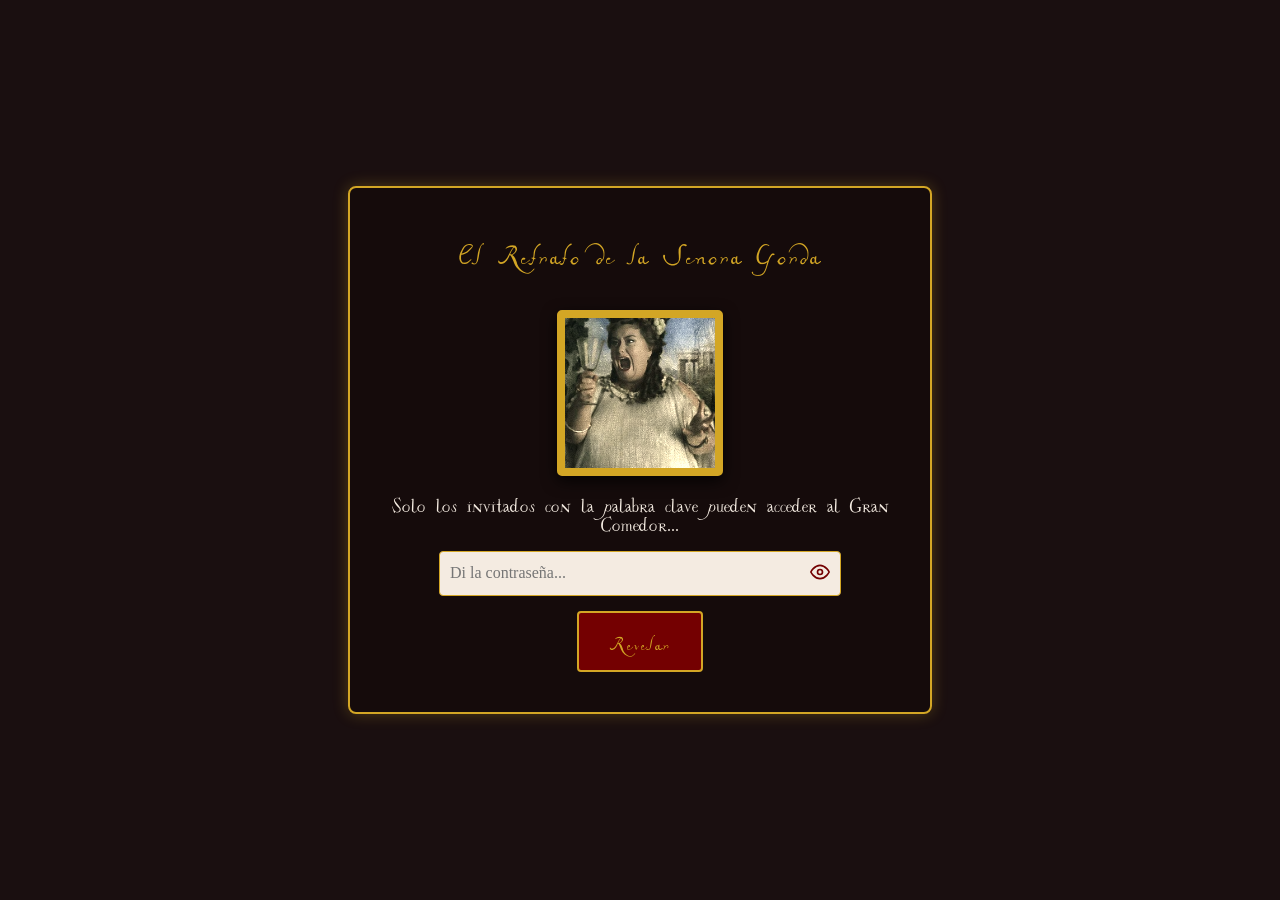
==== index.html @ 7e9cfd4f "subir nuevas imagenes profeta" ====
<!DOCTYPE html>
<html lang="es">
<head>
    <meta charset="UTF-8">
    <meta name="viewport" content="width=device-width, initial-scale=1.0">
    <title>Enlace Jose y Mila - La Boda Mágica</title>
    <link rel="icon" type="image/png" href="assets/EscudoJM.png">
    <link rel="apple-touch-icon" href="assets/EscudoJM.png">
    <link rel="stylesheet" href="css/style.css">
</head>
<body>

<div id="pantalla-bloqueo-wrapper">
    <div id="pantalla-bloqueo" class="contenedor">
        <h2>El Retrato de la Senora Gorda</h2>
        <div class="marco-cuadro">
            <img src="assets/senora-gorda.jpg" alt="La Senora Gorda" class="foto-gorda">
        </div>
        <p>Solo los invitados con la palabra clave pueden acceder al Gran Comedor...</p>

        <div class="grupo-contrasena">
            <input type="password" id="input-contrasena" placeholder="Di la contraseña...">
            <button type="button" onclick="togglePassword()" class="btn-ojo">
                <svg id="icono-ojo-abierto" class="icono-ojo" xmlns="http://www.w3.org/2000/svg" width="24" height="24" viewBox="0 0 24 24" fill="none" stroke="currentColor" stroke-width="2" stroke-linecap="round" stroke-linejoin="round">
                    <path d="M1 12s4-8 11-8 11 8 11 8-4 8-11 8-11-8-11-8z"/>
                    <circle cx="12" cy="12" r="3"/>
                </svg>
                <svg id="icono-ojo-cerrado" class="icono-ojo" style="display: none;" xmlns="http://www.w3.org/2000/svg" width="24" height="24" viewBox="0 0 24 24" fill="none" stroke="currentColor" stroke-width="2" stroke-linecap="round" stroke-linejoin="round">
                    <path d="M17.94 17.94A10.07 10.07 0 0 1 12 20c-7 0-11-8-11-8a18.45 18.45 0 0 1 5.06-5.94M9.9 4.24A9.12 9.12 0 0 1 12 4c7 0 11 8 11 8a18.5 18.5 0 0 1-2.16 3.19m-6.72-1.07a3 3 0 1 1-4.24-4.24"/>
                    <line x1="1" y1="1" x2="23" y2="23"/>
                </svg>
            </button>
        </div>
        <button onclick="verificarContrasena()" class="btn-magico">Revelar</button>
        <p id="mensaje-error" style="color: #740001; display: none; margin-top: 10px;">
            ¡Contraseña incorrecta! ¡Fuera de aquí antes de que llame a Filch!
        </p>
    </div>
</div>

<div id="layout-principal" style="display: none;">

    <button id="btn-menu-movil" onclick="toggleMenuLateral()">&#9776; Menu</button>

    <aside id="menu-lateral">
        <button class="btn-cerrar-menu" onclick="toggleMenuLateral()">X</button>
        <img src="assets/EscudoJM.png" alt="Escudo Jose y Mila" class="escudo-menu">
        <nav class="navegacion-pestanas">
            <button class="tab-btn activo" onclick="abrirPestana('inicio')">Inicio</button>
            <button class="tab-btn" onclick="abrirPestana('mapa')">Mapa del Merodeador</button>
            <button class="tab-btn" onclick="abrirPestana('profeta')">El Profeta</button>
            <button class="tab-btn btn-destacado" onclick="abrirPestana('rsvp')">Confirmar Asistencia</button>
        </nav>
    </aside>

    <main id="contenido-pestanas">

        <section id="inicio" class="pestana activa">
            <h1>El Juramento Inquebrantable de Jose y Mila</h1>
            <p class="intro-magica">Nos complace invitaros a celebrar nuestro gran día. Preparad vuestras mejores túnicas.</p>

            <div class="grid-informacion">
                <div class="tarjeta-magica">
                    <h3>Horario de Clases (El Programa)</h3>
                    <ul class="lista-horario">
                        <li><span>12:00</span> - Llegada de invitados (Ceremonia)</li>
                        <li><span>14:00</span> - Cóctel de bienvenida</li>
                        <li><span>15:30</span> - Banquete en el Gran Comedor</li>
                        <li><span>18:30</span> - Baile y Barra Libre</li>
                    </ul>
                </div>
                <div class="tarjeta-magica">
                    <h3>Aprendices de Mago (Ninos)</h3>
                    <p>Nuestros pequeños estarán correteando por allí, contaremos con animadores y actividades especiales para que las nuevas generaciones de Hogwarts se lo pasen en grande.</p>
                </div>
                <div class="tarjeta-magica">
                    <h3>Camara de Gringotts (Regalos)</h3>
                    <p>Vuestra presencia es el mejor regalo, pero si deseáis ayudarnos a llenar nuestra cámara acorazada, podéis enviar vuestros galeones a la siguiente bóveda:</p>
                    <p class="cuenta-bancaria">ESXX XXXX XXXX XXXX XXXX</p>
                    <p class="nota-pequena"><em>Titulares: Jose y Mila</em></p>
                </div>
            </div>
        </section>

        <section id="mapa" class="pestana">
            <h1>Ubicaciones y Trasladores</h1>
            <div class="mapa-merodeador-grande">
                <div class="ruta-mapa">
                    <span class="lugar el-bonillo">El Bonillo</span>
                    <div class="huellas"><span class="pasos">&#128099;</span></div>
                    <span class="lugar el-banquete">El Banquete</span>
                    <div class="huellas"><span class="pasos">&#128099;</span></div>
                    <span class="lugar fortuna">Fortuna</span>
                </div>
            </div>
            <div class="grid-informacion" style="margin-top: 20px;">
                <div class="tarjeta-magica">
                    <h3>La Ceremonia</h3>
                    <p>Se celebrará en Fortuna a las [00:00]. En [Nombre de la Iglesia/Juzgado].</p>
                </div>
                <div class="tarjeta-magica">
                    <h3>El Banquete</h3>
                    <p>A continuación, el Gran Comedor nos espera en [Nombre de la Finca/Restaurante].</p>
                </div>
            </div>
            <p class="nota-pequena" style="text-align: center;"><em>* Habrá autobuses mágicos habilitados desde El Bonillo. Os pediremos confirmación en el formulario.</em></p>
        </section>

        <section id="profeta" class="pestana">
            <div class="seccion-profeta">
                <h2 class="titulo-profeta">El Profeta Diario</h2>
                <div class="columnas-profeta">
                    <p><strong>¡EXTRA, EXTRA!</strong> El Ministerio de Magia confirma el enlace más esperado del año entre Jose y Mila. Se rumorea que habrá grandes banquetes y pócimas para todos.</p>
                    <img src="assets/profeta.gif" alt="Imagen en movimiento" class="imagen-movimiento">
                    <p><strong>Alojamiento:</strong> Para los magos y brujas que viajen desde lejos, recomendamos reservar habitación en "El Caldero Chorreante" local (Hotel [Nombre Hotel], a solo 5 minutos en escoba).</p>
                    <p><strong>Vestimenta:</strong> Se ruega etiqueta de gala. Las túnicas de segunda mano de los hermanos Weasley están permitidas, pero intentad quitarles el olor a gnomo.</p>
                    <img src="assets/novios.gif" alt="Imagen en movimiento" class="imagen-movimiento">
                </div>
            </div>
        </section>

        <section id="rsvp" class="pestana">
            <div class="pergamino-formulario">
                <h2>Registro en el Libro de Honor</h2>
                <div class="subtitulo">Por favor, confirma tu asistencia antes de que la lechuza parta</div>

                <form action="https://formspree.io/f/mgojanjk" method="POST" id="form-rsvp">
                    <div class="grupo-campo">
                        <label for="nombre">Nombre y Apellidos del invitado:</label>
                        <input type="text" id="nombre" name="nombre" placeholder="Ej. Sirius Black" required>
                    </div>
                    <div class="grupo-campo">
                        <label>¿Asistirás al banquete de gala?</label>
                        <div class="opciones-radio">
                            <label><input type="radio" name="asistencia" value="Asistirá" checked required> Acepto con honor</label>
                            <label><input type="radio" name="asistencia" value="No Asistirá"> Lamento no poder asistir</label>
                        </div>
                    </div>
                    <div class="grupo-campo">
                        <label for="acompanantes">¿Cuántos magos/brujas te acompañan? (Incluyendo niños):</label>
                        <input type="number" id="acompanantes" name="acompanantes" min="0" max="10" value="0">
                    </div>

                    <div class="grupo-campo">
                        <label>Test del Sombrero Seleccionador (Para tu mesa):</label>
                        <div class="test-sombrero">
                            <div class="pregunta-test">
                                <strong>1. ¿Qué cualidad mágica te define más?</strong>
                                <div class="opciones-radio">
                                    <label><input type="radio" name="q1" value="G" required> Valentía</label>
                                    <label><input type="radio" name="q1" value="S"> Astucia</label>
                                    <label><input type="radio" name="q1" value="R"> Inteligencia</label>
                                    <label><input type="radio" name="q1" value="H"> Lealtad</label>
                                </div>
                            </div>
                            <div class="pregunta-test">
                                <strong>2. El domingo prefieres...</strong>
                                <div class="opciones-radio">
                                    <label><input type="radio" name="q2" value="G" required> Ir a la aventura</label>
                                    <label><input type="radio" name="q2" value="S"> Ganar a un juego</label>
                                    <label><input type="radio" name="q2" value="R"> Leer un libro</label>
                                    <label><input type="radio" name="q2" value="H"> Cuidar plantas/animales</label>
                                </div>
                            </div>
                            <button type="button" onclick="asignarCasa()" class="btn-magico" style="font-size: 16px; padding: 5px 15px; width: 100%;">¡Sombrero, elige!</button>
                            <div id="resultado-sombrero" class="resultado-casa"></div>
                            <input type="hidden" id="casa-asignada" name="casa_hogwarts" value="No asignada">
                        </div>
                    </div>

                    <div class="grupo-campo">
                        <label for="restricciones">¿Alergias o pociones prohibidas?</label>
                        <textarea id="restricciones" name="restricciones_alimenticias" rows="2" placeholder="Ej. Menú infantil, celiaco, etc."></textarea>
                    </div>
                    <button type="submit" class="btn-magico" style="width: 100%;">Enviar Lechuza</button>
                </form>
            </div>
        </section>
    </main>
</div>

<img src="assets/snitch.png" id="snitch" onclick="atraparSnitch()" alt="Snitch Dorada">

<div id="modal-secreto" onclick="cerrarModal()">
    <div class="contenido-secreto" onclick="event.stopPropagation()">
        <h2>¡Atrapaste la Snitch!</h2>
        <p><strong>¡150 puntos para tu casa!</strong></p>
        <p>Tienes unos reflejos dignos de un Buscador. Enseña este mensaje en la barra libre el día de la boda para reclamar el cóctel especial <em>"Felix Felicis"</em> inventado por Jose.</p>
        <button class="btn-magico" onclick="cerrarModal()" style="font-size: 16px; padding: 10px;">Travesura Realizada</button>
    </div>
</div>
<script src="js/main.js"></script>
</body>
</html>
---- css/style.css ----
/* Importación de tipografías mágicas */
@font-face {
    font-family: 'PrivetDrive';
    src: url('../assets/4-privet-drive.otf') format('opentype');
    unicode-range: U+0020, U+0030-0039, U+0041-005A, U+0061-007A;
}
@font-face {
    font-family: 'DearMrPotter';
    src: url('../assets/dearmrpotter.otf') format('opentype');
    unicode-range: U+0020, U+0030-0039, U+0041-005A, U+0061-007A;
}

body {
    background-color: #1a0f10;
    color: #f4ebe1;
    font-family: 'PrivetDrive', 'Georgia', serif;
    margin: 0;
    min-height: 100vh;
}

/* --- LOGIN SCREEN (Señora Gorda) --- */
#pantalla-bloqueo-wrapper {
    position: fixed; top: 0; left: 0; width: 100vw; height: 100vh;
    display: flex; justify-content: center; align-items: center;
    background-color: #1a0f10; z-index: 2000;
}
.contenedor {
    background: rgba(20, 10, 10, 0.8); border: 2px solid #d3a625;
    padding: 40px; border-radius: 8px; box-shadow: 0 0 15px rgba(211, 166, 37, 0.3);
    max-width: 500px; width: 90%; text-align: center;
}
.marco-cuadro {
    width: 150px; height: 150px; margin: 0 auto 20px auto;
    border: 8px solid #d3a625; border-radius: 5px; background: #000;
    box-shadow: 0 5px 15px rgba(0,0,0,0.8), inset 0 0 10px rgba(0,0,0,0.5); overflow: hidden;
}
.foto-gorda { width: 100%; height: 100%; object-fit: cover; filter: sepia(0.4) contrast(1.1); }

h1, h2 {
    color: #d3a625; font-family: 'DearMrPotter', 'Georgia', serif;
    font-weight: normal; font-size: 2.5em; letter-spacing: 2px; margin-top: 0; text-align: center;
}

/* INPUTS Y BOTONES */
.grupo-contrasena {
    display: flex; align-items: center; justify-content: center; width: 80%;
    margin: 0 auto 15px; border: 1px solid #d3a625; background: #f4ebe1; border-radius: 4px;
}
input[type="password"], input[type="text"], input[type="number"], textarea {
    flex-grow: 1; padding: 10px; font-size: 16px; border: none; background: transparent; font-family: 'Georgia', serif;
}
input:focus, textarea:focus { outline: none; }
.btn-ojo { padding: 10px; background: transparent; border: none; color: #740001; cursor: pointer; }
.btn-ojo:hover { color: #d3a625; }
.icono-ojo { width: 20px; height: 20px; }
.btn-magico {
    display: inline-block; background-color: #740001; color: #d3a625; padding: 12px 30px;
    border: 2px solid #d3a625; cursor: pointer; border-radius: 4px; transition: 0.3s;
    font-size: 28px; font-family: 'DearMrPotter', 'Georgia', serif; letter-spacing: 2px;
}
.btn-magico:hover { background-color: #d3a625; color: #740001; box-shadow: 0 0 10px #d3a625; }
.vibrar { animation: vibracion 0.3s; }
@keyframes vibracion { 0% { transform: translateX(0); } 25% { transform: translateX(-5px); } 50% { transform: translateX(5px); } 75% { transform: translateX(-5px); } 100% { transform: translateX(0); } }

/* --- LAYOUT PRINCIPAL (APP) --- */
#layout-principal { display: flex; min-height: 100vh; width: 100%; position: relative; }

/* Menú Lateral */
#menu-lateral {
    width: 250px; background-color: #140a0a; border-right: 2px solid #d3a625;
    padding: 30px 0; display: flex; flex-direction: column; align-items: center;
    position: fixed; height: 100vh; top: 0; left: 0; z-index: 1000; overflow-y: auto; transition: 0.3s;
}
.btn-cerrar-menu { display: none; } /* Solo visible en móvil */
.escudo-menu { width: 140px; margin-bottom: 30px; filter: drop-shadow(0 0 5px rgba(211,166,37,0.3)); }
.navegacion-pestanas { width: 100%; display: flex; flex-direction: column; gap: 10px; }
.tab-btn {
    background: transparent; color: #c5b39a; border: none; border-left: 4px solid transparent;
    padding: 15px 20px; text-align: left; font-family: 'Georgia', serif; font-size: 16px; cursor: pointer; transition: 0.3s;
}
.tab-btn:hover { background: rgba(211, 166, 37, 0.1); color: #d3a625; }
.tab-btn.activo { background: rgba(116, 0, 1, 0.3); border-left: 4px solid #d3a625; color: #d3a625; font-weight: bold; }
.btn-destacado { color: #d3a625; margin-top: 20px; border-top: 1px dashed rgba(211,166,37,0.3); padding-top: 20px; }

/* Contenido Principal */
#contenido-pestanas {
    margin-left: 250px; /* Deja espacio para el menú fijo */
    padding: 40px; flex-grow: 1; box-sizing: border-box; max-width: 1000px; margin-right: auto;
}
.pestana { display: none; animation: fadeIn 0.5s; }
.pestana.activa { display: block; }
@keyframes fadeIn { from { opacity: 0; transform: translateY(10px); } to { opacity: 1; transform: translateY(0); } }

/* Botón Móvil Hamburguesa */
#btn-menu-movil {
    display: none; position: fixed; top: 15px; left: 15px; z-index: 100;
    background: #740001; color: #d3a625; border: 2px solid #d3a625; padding: 10px 15px;
    border-radius: 4px; font-family: 'Georgia', serif; font-weight: bold; cursor: pointer;
}

/* --- ESTILOS DE LOS CONTENIDOS INTERNOS --- */
.intro-magica { font-size: 18px; margin-bottom: 30px; color: #eeba30; font-style: italic; text-align: center; }
.grid-informacion { display: grid; grid-template-columns: repeat(auto-fit, minmax(280px, 1fr)); gap: 20px; margin-bottom: 30px; }
.tarjeta-magica { background: rgba(244, 235, 225, 0.08); border: 1px solid #740001; padding: 20px; border-radius: 8px; box-shadow: inset 0 0 15px rgba(0, 0, 0, 0.5); }
.tarjeta-magica h3 { color: #d3a625; font-family: 'DearMrPotter', serif; font-size: 1.8em; margin-top: 0; margin-bottom: 15px; border-bottom: 1px solid #740001; padding-bottom: 5px; }
.tarjeta-magica p { font-size: 15px; line-height: 1.5; margin-bottom: 10px; }
.lista-horario { list-style: none; padding: 0; margin: 0; }
.lista-horario li { margin-bottom: 12px; border-bottom: 1px dashed rgba(211, 166, 37, 0.4); padding-bottom: 8px; }
.lista-horario span { font-weight: bold; color: #d3a625; }
.cuenta-bancaria { font-family: 'Courier New', monospace; font-size: 16px !important; background: rgba(0, 0, 0, 0.4); padding: 10px; text-align: center; border: 1px dashed #d3a625; color: #f4ebe1; }
.nota-pequena { font-size: 13px !important; color: #c5b39a; }

/* Mapa */
.mapa-merodeador-grande { background: #e3d3b6; background-image: radial-gradient(#d4c09d 1px, transparent 1px); background-size: 10px 10px; border: 2px solid #5c4033; border-radius: 4px; padding: 30px; color: #3d2612; }
.ruta-mapa { display: flex; justify-content: space-between; align-items: center; font-family: 'DearMrPotter', serif; font-size: 1.5em; }
.lugar { background: rgba(255,255,255,0.5); padding: 5px 10px; border-radius: 3px; font-weight: bold; z-index: 2; }
.huellas { flex-grow: 1; border-bottom: 2px dashed #740001; margin: 0 15px; opacity: 0.6; }

/* Profeta */
.seccion-profeta { background: #f4ebe1; color: #2b1a0a; padding: 30px; border: 4px double #3d2612; border-radius: 2px; }
.titulo-profeta { font-family: 'Georgia', serif; text-transform: uppercase; font-size: 32px; color: #2b1a0a; text-align: center; border-bottom: 3px solid #2b1a0a; padding-bottom: 10px; letter-spacing: 5px; }
.columnas-profeta { column-count: 2; column-gap: 30px; column-rule: 1px solid #c5b39a; font-size: 15px; line-height: 1.6; font-family: 'Georgia', serif; text-align: justify; }
.imagen-movimiento { width: 100%; border: 2px solid #2b1a0a; margin: 15px 0; filter: sepia(0.3) grayscale(0.2); }

/* Formulario (Estilo Pergamino) */
.pergamino-formulario { background: #f4ebe1; border: 2px solid #d3a625; padding: 40px; border-radius: 4px; color: #3d2612; max-width: 600px; margin: 0 auto; box-shadow: 0 0 20px rgba(0,0,0,0.6); }
.pergamino-formulario h2 { color: #740001; font-size: 2em; margin-bottom: 5px; }
.subtitulo { text-align: center; font-style: italic; margin-bottom: 30px; }
.grupo-campo { margin-bottom: 20px; }
.grupo-campo label { display: block; font-weight: bold; margin-bottom: 8px; color: #4a0002; font-family: 'Georgia', serif;}
.grupo-campo input[type="text"], .grupo-campo input[type="number"], .grupo-campo textarea { width: 100%; border: 1px solid #c5b39a; box-sizing: border-box; background: rgba(255,255,255,0.6); }
.opciones-radio { display: flex; gap: 15px; flex-wrap: wrap; }
.opciones-radio label { font-weight: normal; cursor: pointer; display: flex; align-items: center; gap: 5px; }
.test-sombrero { background: rgba(116, 0, 1, 0.05); border: 1px dashed #d3a625; padding: 15px; border-radius: 5px; }
.resultado-casa { display: none; text-align: center; font-family: 'DearMrPotter', serif; font-size: 24px; margin-top: 15px; padding: 10px; border-radius: 5px; transition: 0.5s; }

/* --- RESPONSIVE (MÓVILES) --- */
@media screen and (max-width: 768px) {
    #btn-menu-movil { display: block; } /* Mostrar botón hamburguesa */
    #menu-lateral { left: -250px; } /* Ocultar menú lateral por defecto */
    #menu-lateral.abierto { left: 0; box-shadow: 5px 0 15px rgba(0,0,0,0.8); }
    .btn-cerrar-menu { display: block; position: absolute; top: 15px; right: 15px; background: transparent; color: #d3a625; border: none; font-size: 24px; cursor: pointer; }
    #contenido-pestanas { margin-left: 0; padding: 60px 20px 20px 20px; } /* Quitar margen izquierdo y bajar por el botón menú */
    .columnas-profeta { column-count: 1; }
    .ruta-mapa { flex-direction: column; gap: 10px; }
    .huellas { border-bottom: none; border-left: 2px dashed #740001; height: 30px; margin: 5px 0; }
    .opciones-radio { flex-direction: column; gap: 8px; }
    .pasos {
        transform: rotate(180deg); /* Pies mirando hacia abajo */
        animation: caminarMovil 4s infinite linear;
        left: -12px;
    }
    @keyframes caminarMovil {
        0% { top: 0%; opacity: 0; }
        15% { opacity: 1; }
        85% { opacity: 1; }
        100% { top: 80%; opacity: 0; }
    }
}

/* =========================================
   ANIMACIONES MAPA DEL MERODEADOR
   ========================================= */
.huellas {
    position: relative; display: flex; align-items: center;
}
.pasos {
    position: absolute; font-size: 1.5em; filter: sepia(1) hue-rotate(320deg) saturate(3);
    transform: rotate(90deg); /* Giramos los pies para que miren a la derecha */
    animation: caminar 4s infinite linear;
}

@keyframes caminar {
    0% { left: 0%; opacity: 0; }
    15% { opacity: 1; }
    85% { opacity: 1; }
    100% { left: 85%; opacity: 0; }
}

/* =========================================
   LA SNITCH DORADA Y EL MODAL SECRETO
   ========================================= */
#snitch {
    position: fixed; top: 20%; left: -100px; /* Empieza fuera de la pantalla */
    width: 60px; cursor: pointer; z-index: 9999; display: none;
}

/* Animación: Aletea muy rápido arriba y abajo, y cruza la pantalla en 8 segundos */
.volando {
    animation: aleteo 0.1s infinite alternate, cruzarPantalla 8s linear forwards;
}

@keyframes aleteo {
    0% { transform: translateY(0px) rotate(-10deg); }
    100% { transform: translateY(-15px) rotate(10deg); }
}

@keyframes cruzarPantalla {
    0% { left: -100px; top: 30%; }
    25% { top: 10%; }
    50% { top: 60%; }
    75% { top: 20%; }
    100% { left: 110vw; top: 40%; }
}

#modal-secreto {
    display: none; position: fixed; top: 0; left: 0; width: 100vw; height: 100vh;
    background: rgba(0,0,0,0.8); z-index: 10000; justify-content: center; align-items: center;
}
.contenido-secreto {
    background: #f4ebe1; padding: 40px; border: 4px solid #d3a625;
    border-radius: 10px; color: #3d2612; max-width: 400px; text-align: center;
    box-shadow: 0 0 30px #eeba30;
}
.contenido-secreto h2 { font-family: 'DearMrPotter', serif; color: #d3a625; margin-top:0; font-size: 36px; }
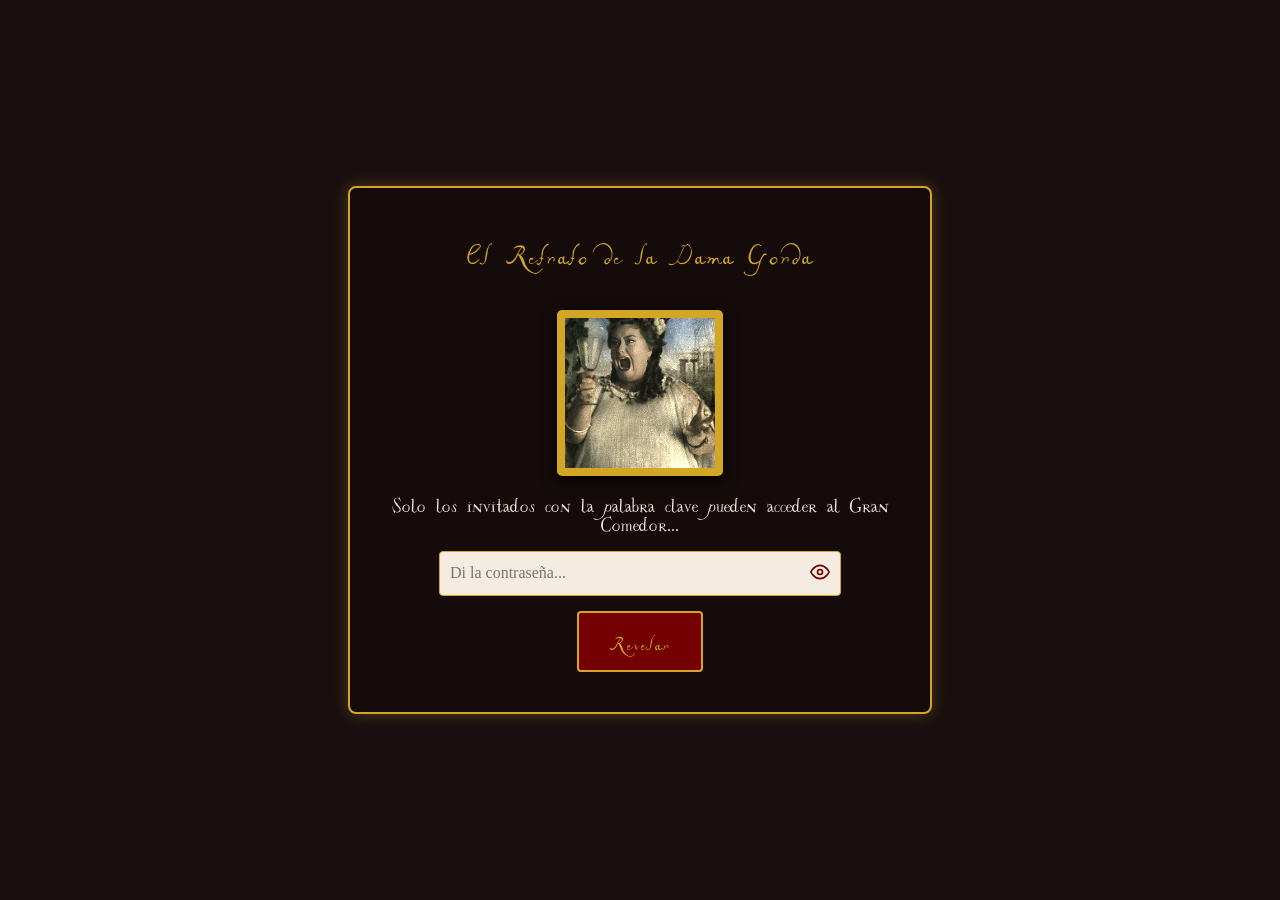
==== commit 28e63aa7: "Temas dinámicos, colores de las casas" ====
--- a/index.html
+++ b/index.html
@@ -12,7 +12,7 @@
 
 <div id="pantalla-bloqueo-wrapper">
     <div id="pantalla-bloqueo" class="contenedor">
-        <h2>El Retrato de la Senora Gorda</h2>
+        <h2>El Retrato de la Dama Gorda</h2>
         <div class="marco-cuadro">
             <img src="assets/senora-gorda.jpg" alt="La Senora Gorda" class="foto-gorda">
         </div>
@@ -33,7 +33,7 @@
         </div>
         <button onclick="verificarContrasena()" class="btn-magico">Revelar</button>
         <p id="mensaje-error" style="color: #740001; display: none; margin-top: 10px;">
-            ¡Contraseña incorrecta! ¡Fuera de aquí antes de que llame a Filch!
+            ¡Santo y seña incorrecta! ¡Fuera de aquí antes de que llame a Filch!
         </p>
     </div>
 </div>
--- a/css/style.css
+++ b/css/style.css
@@ -10,55 +10,99 @@
     unicode-range: U+0020, U+0030-0039, U+0041-005A, U+0061-007A;
 }
 
+/* =========================================
+   VARIABLES DE TEMA (LA MAGIA DEL COLOR)
+   ========================================= */
+:root {
+    --color-primario: #740001; /* Burdeos Gryffindor */
+    --color-primario-transparente: rgba(116, 0, 1, 0.3);
+    --color-secundario: #d3a625; /* Dorado */
+    --color-fondo: #1a0f10;
+    --color-menu: #140a0a; /* Fondo menú Gryffindor (Rojizo muy oscuro) */
+}
+
+body.tema-slytherin {
+    --color-primario: #1a472a; /* Verde Slytherin */
+    --color-primario-transparente: rgba(26, 71, 42, 0.3);
+    --color-secundario: #a3a3a3; /* Plata */
+    --color-fondo: #0a120d;
+    --color-menu: #050d08; /* Fondo menú Slytherin (Verde muy oscuro) */
+}
+
+body.tema-ravenclaw {
+    --color-primario: #0e1a40; /* Azul Ravenclaw */
+    --color-primario-transparente: rgba(14, 26, 64, 0.3);
+    --color-secundario: #b88645; /* Bronce */
+    --color-fondo: #080c17;
+    --color-menu: #05070f; /* Fondo menú Ravenclaw (Azul muy oscuro) */
+}
+
+body.tema-hufflepuff {
+    --color-primario: #261b12; /* Marrón oscuro Hufflepuff */
+    --color-primario-transparente: rgba(38, 27, 18, 0.3);
+    --color-secundario: #eeba30; /* Amarillo brillante */
+    --color-fondo: #14100b;
+    --color-menu: #0d0a06; /* Fondo menú Hufflepuff (Marrón muy oscuro) */
+}
+
+/* =========================================
+   ESTILOS GENERALES
+   ========================================= */
 body {
-    background-color: #1a0f10;
+    background-color: var(--color-fondo);
     color: #f4ebe1;
     font-family: 'PrivetDrive', 'Georgia', serif;
     margin: 0;
     min-height: 100vh;
+    transition: background-color 0.8s ease;
+}
+
+/* Transiciones suaves para los elementos que cambian de color */
+h1, h2, h3, .btn-magico, .contenedor, #menu-lateral, .tarjeta-magica, .tab-btn {
+    transition: all 0.5s ease;
 }
 
 /* --- LOGIN SCREEN (Señora Gorda) --- */
 #pantalla-bloqueo-wrapper {
     position: fixed; top: 0; left: 0; width: 100vw; height: 100vh;
     display: flex; justify-content: center; align-items: center;
-    background-color: #1a0f10; z-index: 2000;
+    background-color: var(--color-fondo); z-index: 2000;
 }
 .contenedor {
-    background: rgba(20, 10, 10, 0.8); border: 2px solid #d3a625;
+    background: rgba(20, 10, 10, 0.8); border: 2px solid var(--color-secundario);
     padding: 40px; border-radius: 8px; box-shadow: 0 0 15px rgba(211, 166, 37, 0.3);
     max-width: 500px; width: 90%; text-align: center;
 }
 .marco-cuadro {
     width: 150px; height: 150px; margin: 0 auto 20px auto;
-    border: 8px solid #d3a625; border-radius: 5px; background: #000;
+    border: 8px solid var(--color-secundario); border-radius: 5px; background: #000;
     box-shadow: 0 5px 15px rgba(0,0,0,0.8), inset 0 0 10px rgba(0,0,0,0.5); overflow: hidden;
 }
 .foto-gorda { width: 100%; height: 100%; object-fit: cover; filter: sepia(0.4) contrast(1.1); }
 
 h1, h2 {
-    color: #d3a625; font-family: 'DearMrPotter', 'Georgia', serif;
+    color: var(--color-secundario); font-family: 'DearMrPotter', 'Georgia', serif;
     font-weight: normal; font-size: 2.5em; letter-spacing: 2px; margin-top: 0; text-align: center;
 }
 
 /* INPUTS Y BOTONES */
 .grupo-contrasena {
     display: flex; align-items: center; justify-content: center; width: 80%;
-    margin: 0 auto 15px; border: 1px solid #d3a625; background: #f4ebe1; border-radius: 4px;
+    margin: 0 auto 15px; border: 1px solid var(--color-secundario); background: #f4ebe1; border-radius: 4px;
 }
 input[type="password"], input[type="text"], input[type="number"], textarea {
     flex-grow: 1; padding: 10px; font-size: 16px; border: none; background: transparent; font-family: 'Georgia', serif;
 }
 input:focus, textarea:focus { outline: none; }
-.btn-ojo { padding: 10px; background: transparent; border: none; color: #740001; cursor: pointer; }
-.btn-ojo:hover { color: #d3a625; }
+.btn-ojo { padding: 10px; background: transparent; border: none; color: var(--color-primario); cursor: pointer; }
+.btn-ojo:hover { color: var(--color-secundario); }
 .icono-ojo { width: 20px; height: 20px; }
 .btn-magico {
-    display: inline-block; background-color: #740001; color: #d3a625; padding: 12px 30px;
-    border: 2px solid #d3a625; cursor: pointer; border-radius: 4px; transition: 0.3s;
+    display: inline-block; background-color: var(--color-primario); color: var(--color-secundario); padding: 12px 30px;
+    border: 2px solid var(--color-secundario); cursor: pointer; border-radius: 4px;
     font-size: 28px; font-family: 'DearMrPotter', 'Georgia', serif; letter-spacing: 2px;
 }
-.btn-magico:hover { background-color: #d3a625; color: #740001; box-shadow: 0 0 10px #d3a625; }
+.btn-magico:hover { background-color: var(--color-secundario); color: var(--color-primario); box-shadow: 0 0 10px var(--color-secundario); }
 .vibrar { animation: vibracion 0.3s; }
 @keyframes vibracion { 0% { transform: translateX(0); } 25% { transform: translateX(-5px); } 50% { transform: translateX(5px); } 75% { transform: translateX(-5px); } 100% { transform: translateX(0); } }
 
@@ -67,25 +111,31 @@
 
 /* Menú Lateral */
 #menu-lateral {
-    width: 250px; background-color: #140a0a; border-right: 2px solid #d3a625;
+    width: 250px;
+    background-color: var(--color-menu); /* AQUÍ SE APLICA LA VARIABLE MÁGICA */
+    border-right: 2px solid var(--color-secundario);
     padding: 30px 0; display: flex; flex-direction: column; align-items: center;
-    position: fixed; height: 100vh; top: 0; left: 0; z-index: 1000; overflow-y: auto; transition: 0.3s;
-}
-.btn-cerrar-menu { display: none; } /* Solo visible en móvil */
+    position: fixed; height: 100vh; top: 0; left: 0; z-index: 1000; overflow-y: auto;
+}
+.btn-cerrar-menu { display: none; }
 .escudo-menu { width: 140px; margin-bottom: 30px; filter: drop-shadow(0 0 5px rgba(211,166,37,0.3)); }
 .navegacion-pestanas { width: 100%; display: flex; flex-direction: column; gap: 10px; }
 .tab-btn {
     background: transparent; color: #c5b39a; border: none; border-left: 4px solid transparent;
-    padding: 15px 20px; text-align: left; font-family: 'Georgia', serif; font-size: 16px; cursor: pointer; transition: 0.3s;
-}
-.tab-btn:hover { background: rgba(211, 166, 37, 0.1); color: #d3a625; }
-.tab-btn.activo { background: rgba(116, 0, 1, 0.3); border-left: 4px solid #d3a625; color: #d3a625; font-weight: bold; }
-.btn-destacado { color: #d3a625; margin-top: 20px; border-top: 1px dashed rgba(211,166,37,0.3); padding-top: 20px; }
-
+    padding: 15px 20px; text-align: left; font-family: 'Georgia', serif; font-size: 16px; cursor: pointer;
+}
+.tab-btn:hover { background: rgba(211, 166, 37, 0.1); color: var(--color-secundario); }
+.tab-btn.activo { background: var(--color-primario-transparente); border-left: 4px solid var(--color-secundario); color: var(--color-secundario); font-weight: bold; }
+.btn-destacado { color: var(--color-secundario); margin-top: 20px; border-top: 1px dashed rgba(211,166,37,0.3); padding-top: 20px; }
+
+/* (A partir de aquí mantienes tu código CSS exactamente igual: #contenido-pestanas, las tarjetas, el mapa, el profeta...) */
 /* Contenido Principal */
 #contenido-pestanas {
-    margin-left: 250px; /* Deja espacio para el menú fijo */
-    padding: 40px; flex-grow: 1; box-sizing: border-box; max-width: 1000px; margin-right: auto;
+    margin-left: 250px;
+    padding: 40px 5%;
+    flex-grow: 1;
+    box-sizing: border-box;
+    max-width: 1600px;
 }
 .pestana { display: none; animation: fadeIn 0.5s; }
 .pestana.activa { display: block; }
@@ -94,27 +144,29 @@
 /* Botón Móvil Hamburguesa */
 #btn-menu-movil {
     display: none; position: fixed; top: 15px; left: 15px; z-index: 100;
-    background: #740001; color: #d3a625; border: 2px solid #d3a625; padding: 10px 15px;
+    background: var(--color-primario); color: var(--color-secundario); border: 2px solid var(--color-secundario); padding: 10px 15px;
     border-radius: 4px; font-family: 'Georgia', serif; font-weight: bold; cursor: pointer;
 }
 
 /* --- ESTILOS DE LOS CONTENIDOS INTERNOS --- */
 .intro-magica { font-size: 18px; margin-bottom: 30px; color: #eeba30; font-style: italic; text-align: center; }
 .grid-informacion { display: grid; grid-template-columns: repeat(auto-fit, minmax(280px, 1fr)); gap: 20px; margin-bottom: 30px; }
-.tarjeta-magica { background: rgba(244, 235, 225, 0.08); border: 1px solid #740001; padding: 20px; border-radius: 8px; box-shadow: inset 0 0 15px rgba(0, 0, 0, 0.5); }
-.tarjeta-magica h3 { color: #d3a625; font-family: 'DearMrPotter', serif; font-size: 1.8em; margin-top: 0; margin-bottom: 15px; border-bottom: 1px solid #740001; padding-bottom: 5px; }
+.tarjeta-magica { background: rgba(244, 235, 225, 0.08); border: 1px solid var(--color-primario); padding: 20px; border-radius: 8px; box-shadow: inset 0 0 15px rgba(0, 0, 0, 0.5); }
+.tarjeta-magica h3 { color: var(--color-secundario); font-family: 'DearMrPotter', serif; font-size: 1.8em; margin-top: 0; margin-bottom: 15px; border-bottom: 1px solid var(--color-primario); padding-bottom: 5px; }
 .tarjeta-magica p { font-size: 15px; line-height: 1.5; margin-bottom: 10px; }
 .lista-horario { list-style: none; padding: 0; margin: 0; }
-.lista-horario li { margin-bottom: 12px; border-bottom: 1px dashed rgba(211, 166, 37, 0.4); padding-bottom: 8px; }
-.lista-horario span { font-weight: bold; color: #d3a625; }
-.cuenta-bancaria { font-family: 'Courier New', monospace; font-size: 16px !important; background: rgba(0, 0, 0, 0.4); padding: 10px; text-align: center; border: 1px dashed #d3a625; color: #f4ebe1; }
+.lista-horario li { margin-bottom: 12px; border-bottom: 1px dashed var(--color-secundario); padding-bottom: 8px; }
+.lista-horario span { font-weight: bold; color: var(--color-secundario); }
+.cuenta-bancaria { font-family: 'Courier New', monospace; font-size: 16px !important; background: rgba(0, 0, 0, 0.4); padding: 10px; text-align: center; border: 1px dashed var(--color-secundario); color: #f4ebe1; }
 .nota-pequena { font-size: 13px !important; color: #c5b39a; }
 
 /* Mapa */
 .mapa-merodeador-grande { background: #e3d3b6; background-image: radial-gradient(#d4c09d 1px, transparent 1px); background-size: 10px 10px; border: 2px solid #5c4033; border-radius: 4px; padding: 30px; color: #3d2612; }
 .ruta-mapa { display: flex; justify-content: space-between; align-items: center; font-family: 'DearMrPotter', serif; font-size: 1.5em; }
 .lugar { background: rgba(255,255,255,0.5); padding: 5px 10px; border-radius: 3px; font-weight: bold; z-index: 2; }
-.huellas { flex-grow: 1; border-bottom: 2px dashed #740001; margin: 0 15px; opacity: 0.6; }
+.huellas { position: relative; display: flex; align-items: center; flex-grow: 1; border-bottom: 2px dashed #740001; margin: 0 15px; opacity: 0.6; }
+.pasos { position: absolute; font-size: 1.5em; filter: sepia(1) hue-rotate(320deg) saturate(3); transform: rotate(90deg); animation: caminar 4s infinite linear; }
+@keyframes caminar { 0% { left: 0%; opacity: 0; } 15% { opacity: 1; } 85% { opacity: 1; } 100% { left: 85%; opacity: 0; } }
 
 /* Profeta */
 .seccion-profeta { background: #f4ebe1; color: #2b1a0a; padding: 30px; border: 4px double #3d2612; border-radius: 2px; }
@@ -123,93 +175,37 @@
 .imagen-movimiento { width: 100%; border: 2px solid #2b1a0a; margin: 15px 0; filter: sepia(0.3) grayscale(0.2); }
 
 /* Formulario (Estilo Pergamino) */
-.pergamino-formulario { background: #f4ebe1; border: 2px solid #d3a625; padding: 40px; border-radius: 4px; color: #3d2612; max-width: 600px; margin: 0 auto; box-shadow: 0 0 20px rgba(0,0,0,0.6); }
-.pergamino-formulario h2 { color: #740001; font-size: 2em; margin-bottom: 5px; }
+.pergamino-formulario { background: #f4ebe1; border: 2px solid var(--color-secundario); padding: 40px; border-radius: 4px; color: #3d2612; max-width: 600px; margin: 0 auto; box-shadow: 0 0 20px rgba(0,0,0,0.6); }
+.pergamino-formulario h2 { color: var(--color-primario); font-size: 2em; margin-bottom: 5px; }
 .subtitulo { text-align: center; font-style: italic; margin-bottom: 30px; }
 .grupo-campo { margin-bottom: 20px; }
 .grupo-campo label { display: block; font-weight: bold; margin-bottom: 8px; color: #4a0002; font-family: 'Georgia', serif;}
 .grupo-campo input[type="text"], .grupo-campo input[type="number"], .grupo-campo textarea { width: 100%; border: 1px solid #c5b39a; box-sizing: border-box; background: rgba(255,255,255,0.6); }
 .opciones-radio { display: flex; gap: 15px; flex-wrap: wrap; }
 .opciones-radio label { font-weight: normal; cursor: pointer; display: flex; align-items: center; gap: 5px; }
-.test-sombrero { background: rgba(116, 0, 1, 0.05); border: 1px dashed #d3a625; padding: 15px; border-radius: 5px; }
+.test-sombrero { background: rgba(116, 0, 1, 0.05); border: 1px dashed var(--color-secundario); padding: 15px; border-radius: 5px; }
 .resultado-casa { display: none; text-align: center; font-family: 'DearMrPotter', serif; font-size: 24px; margin-top: 15px; padding: 10px; border-radius: 5px; transition: 0.5s; }
+
+/* Snitch y Modal */
+#snitch { position: fixed; top: 20%; left: -100px; width: 60px; cursor: pointer; z-index: 9999; display: none; }
+.volando { animation: aleteo 0.1s infinite alternate, cruzarPantalla 8s linear forwards; }
+@keyframes aleteo { 0% { transform: translateY(0px) rotate(-10deg); } 100% { transform: translateY(-15px) rotate(10deg); } }
+@keyframes cruzarPantalla { 0% { left: -100px; top: 30%; } 25% { top: 10%; } 50% { top: 60%; } 75% { top: 20%; } 100% { left: 110vw; top: 40%; } }
+#modal-secreto { display: none; position: fixed; top: 0; left: 0; width: 100vw; height: 100vh; background: rgba(0,0,0,0.8); z-index: 10000; justify-content: center; align-items: center; }
+.contenido-secreto { background: #f4ebe1; padding: 40px; border: 4px solid var(--color-secundario); border-radius: 10px; color: #3d2612; max-width: 400px; text-align: center; box-shadow: 0 0 30px var(--color-secundario); }
+.contenido-secreto h2 { font-family: 'DearMrPotter', serif; color: var(--color-secundario); margin-top:0; font-size: 36px; }
 
 /* --- RESPONSIVE (MÓVILES) --- */
 @media screen and (max-width: 768px) {
-    #btn-menu-movil { display: block; } /* Mostrar botón hamburguesa */
-    #menu-lateral { left: -250px; } /* Ocultar menú lateral por defecto */
+    #btn-menu-movil { display: block; }
+    #menu-lateral { left: -250px; }
     #menu-lateral.abierto { left: 0; box-shadow: 5px 0 15px rgba(0,0,0,0.8); }
-    .btn-cerrar-menu { display: block; position: absolute; top: 15px; right: 15px; background: transparent; color: #d3a625; border: none; font-size: 24px; cursor: pointer; }
-    #contenido-pestanas { margin-left: 0; padding: 60px 20px 20px 20px; } /* Quitar margen izquierdo y bajar por el botón menú */
+    .btn-cerrar-menu { display: block; position: absolute; top: 15px; right: 15px; background: transparent; color: var(--color-secundario); border: none; font-size: 24px; cursor: pointer; }
+    #contenido-pestanas { margin-left: 0; padding: 60px 20px 20px 20px; }
     .columnas-profeta { column-count: 1; }
     .ruta-mapa { flex-direction: column; gap: 10px; }
     .huellas { border-bottom: none; border-left: 2px dashed #740001; height: 30px; margin: 5px 0; }
+    .pasos { transform: rotate(180deg); animation: caminarMovil 4s infinite linear; left: -12px; }
+    @keyframes caminarMovil { 0% { top: 0%; opacity: 0; } 15% { opacity: 1; } 85% { opacity: 1; } 100% { top: 80%; opacity: 0; } }
     .opciones-radio { flex-direction: column; gap: 8px; }
-    .pasos {
-        transform: rotate(180deg); /* Pies mirando hacia abajo */
-        animation: caminarMovil 4s infinite linear;
-        left: -12px;
-    }
-    @keyframes caminarMovil {
-        0% { top: 0%; opacity: 0; }
-        15% { opacity: 1; }
-        85% { opacity: 1; }
-        100% { top: 80%; opacity: 0; }
-    }
-}
-
-/* =========================================
-   ANIMACIONES MAPA DEL MERODEADOR
-   ========================================= */
-.huellas {
-    position: relative; display: flex; align-items: center;
-}
-.pasos {
-    position: absolute; font-size: 1.5em; filter: sepia(1) hue-rotate(320deg) saturate(3);
-    transform: rotate(90deg); /* Giramos los pies para que miren a la derecha */
-    animation: caminar 4s infinite linear;
-}
-
-@keyframes caminar {
-    0% { left: 0%; opacity: 0; }
-    15% { opacity: 1; }
-    85% { opacity: 1; }
-    100% { left: 85%; opacity: 0; }
-}
-
-/* =========================================
-   LA SNITCH DORADA Y EL MODAL SECRETO
-   ========================================= */
-#snitch {
-    position: fixed; top: 20%; left: -100px; /* Empieza fuera de la pantalla */
-    width: 60px; cursor: pointer; z-index: 9999; display: none;
-}
-
-/* Animación: Aletea muy rápido arriba y abajo, y cruza la pantalla en 8 segundos */
-.volando {
-    animation: aleteo 0.1s infinite alternate, cruzarPantalla 8s linear forwards;
-}
-
-@keyframes aleteo {
-    0% { transform: translateY(0px) rotate(-10deg); }
-    100% { transform: translateY(-15px) rotate(10deg); }
-}
-
-@keyframes cruzarPantalla {
-    0% { left: -100px; top: 30%; }
-    25% { top: 10%; }
-    50% { top: 60%; }
-    75% { top: 20%; }
-    100% { left: 110vw; top: 40%; }
-}
-
-#modal-secreto {
-    display: none; position: fixed; top: 0; left: 0; width: 100vw; height: 100vh;
-    background: rgba(0,0,0,0.8); z-index: 10000; justify-content: center; align-items: center;
-}
-.contenido-secreto {
-    background: #f4ebe1; padding: 40px; border: 4px solid #d3a625;
-    border-radius: 10px; color: #3d2612; max-width: 400px; text-align: center;
-    box-shadow: 0 0 30px #eeba30;
-}
-.contenido-secreto h2 { font-family: 'DearMrPotter', serif; color: #d3a625; margin-top:0; font-size: 36px; }+}
